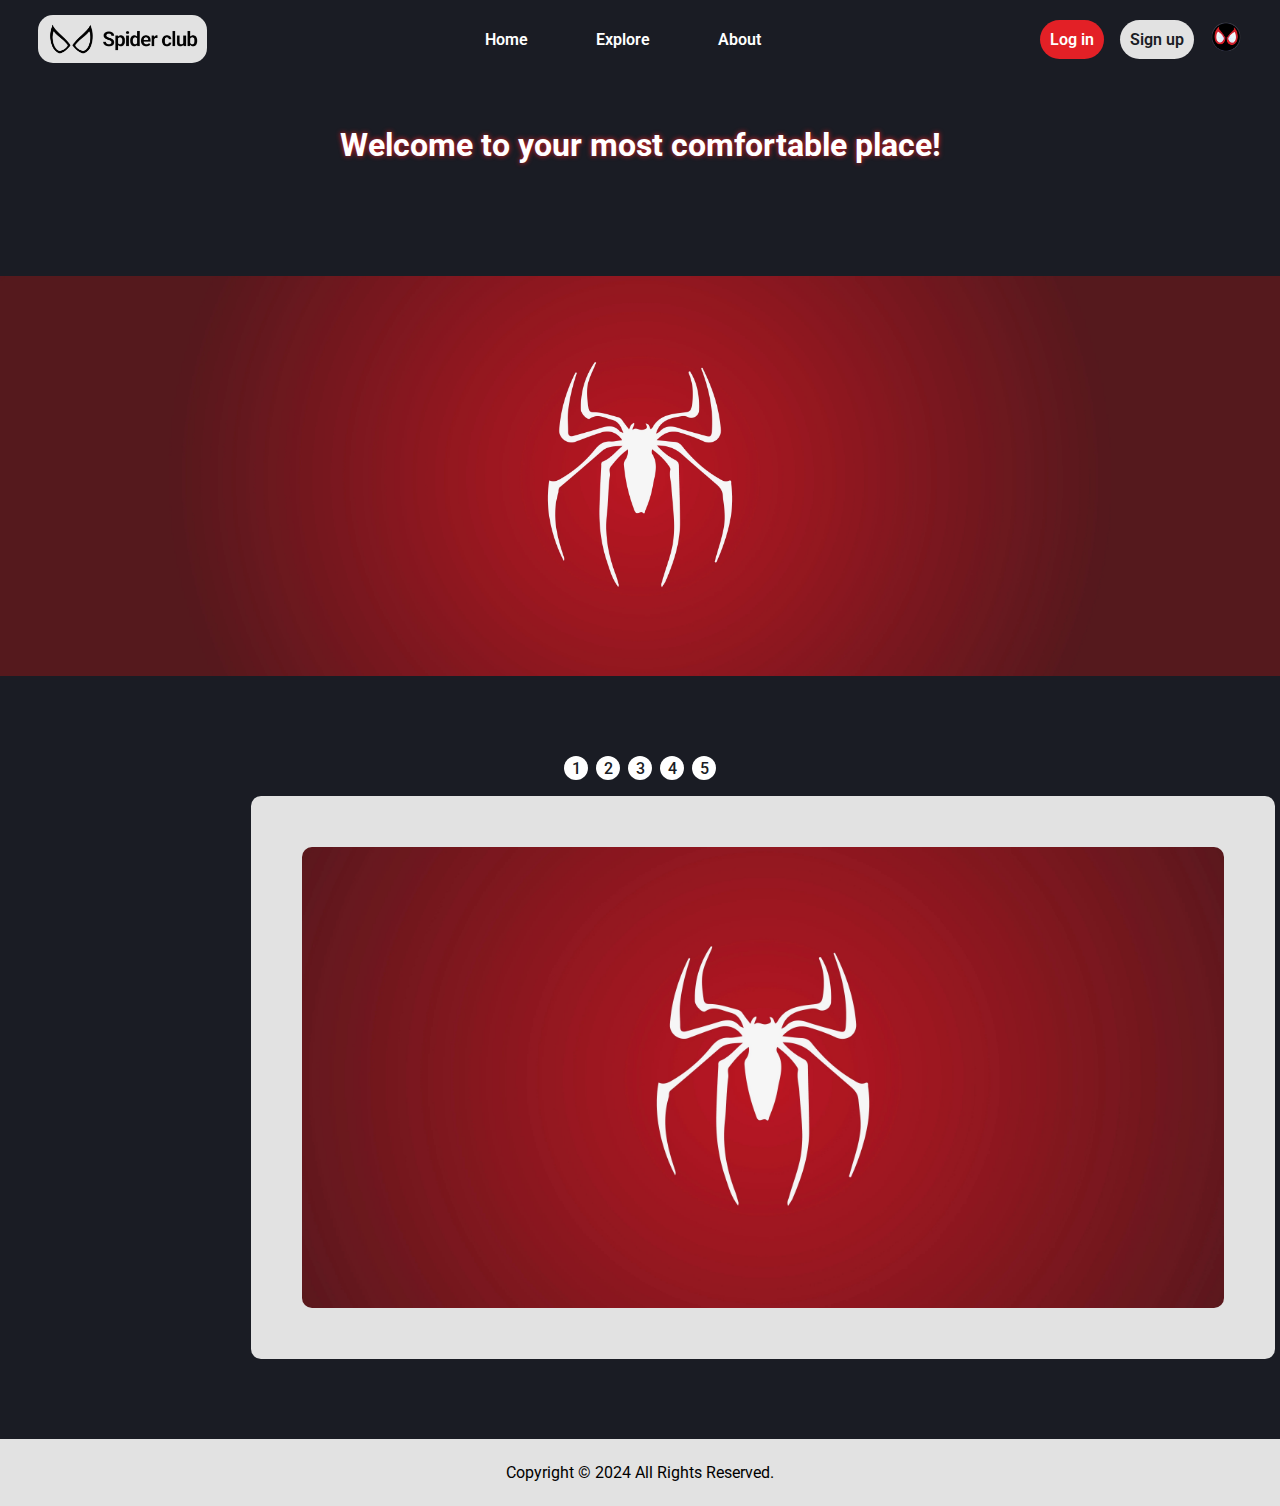
==== index.html @ da177166 "sticky navbar" ====
<!DOCTYPE html>
<html lang="en">
  <head>
    <meta charset="UTF-8" />
    <meta name="viewport" content="width=device-width, initial-scale=1.0" />
    <meta name="author" content="David Ferdian" />
    <meta name="keywords" content="HTML, CSS, JavaScript" />
    <title>Spider Club</title>

    <link rel="preconnect" href="https://fonts.googleapis.com" />
    <link rel="preconnect" href="https://fonts.gstatic.com" crossorigin />
    <link
      href="https://fonts.googleapis.com/css2?family=Roboto:ital,wght@0,400;0,500;0,700;0,900;1,400;1,500;1,700;1,900&display=swap"
      rel="stylesheet"
    />

    <link rel="stylesheet" href="./css/style.css" />
    <link rel="stylesheet" href="./css/home.css" />
  </head>
  <body>
    <header>
      <nav class="nav-logo">
        <a href="#"
          ><img src="./images/logo-long.png" alt="Logo Spider Club"
        /></a>
      </nav>
      <nav class="nav-menu">
        <a href="#">Home</a>
        <a href="#">Explore</a>
        <a href="#">About</a>
      </nav>
      <nav class="nav-other">
        <span><a href="#">Log in</a></span>
        <a href="#">Sign up</a>
        <div>
          <img src="./images/miles-head.png" alt="Mode Miles Morales" />
        </div>
      </nav>
    </header>
    <main>
      <h1>Welcome to your most comfortable place!</h1>

      <div class="hero-banner">
        <img src="./images/hero-spiderman-symbol.webp" alt="Symbol of Spiderman">
      </div>
      <div class="carousel-slider">
        <a href="#slide-1">1</a>
        <a href="#slide-2">2</a>
        <a href="#slide-3">3</a>
        <a href="#slide-4">4</a>
        <a href="#slide-5">5</a>
      </div>
        <div class="carousel-slides">
          <picture id="slide-1">
            <source media="(min-width:821px)" srcset="./images/carousel-dekstop-symbol.jpg">
            <source media="(min-width:451px)" srcset="./images/carousel-tablet-symbol.jpg">
            <img src="./images/carousel-mobile-symbol.jpg" alt="Symbol of Spiderman">
          </picture>
          <picture id="slide-2">
            <source media="(min-width:821px)" srcset="./images/carousel-dekstop-assemble.jpg">
            <source media="(min-width:451px)" srcset="./images/carousel-tablet-assemble.jpg">
            <img src="./images/carousel-mobile-assemble.jpg" alt="Assemble all Spiderman">
          </picture>
          <picture id="slide-3">
            <source media="(min-width:821px)" srcset="./images/carousel-dekstop-peter.jpg">
            <source media="(min-width:451px)" srcset="./images/carousel-tablet-peter.jpg">
            <img src="./images/carousel-mobile-peter.jpg" alt="Peter Parker">
          </picture>
          <picture id="slide-4">
            <source media="(min-width:821px)" srcset="./images/carousel-dekstop-miles.jpg">
            <source media="(min-width:451px)" srcset="./images/carousel-tablet-miles.jpg">
            <img src="./images/carousel-mobile-miles.jpg" alt="Miles Morales">
          </picture>
          <picture id="slide-5">
            <source media="(min-width:821px)" srcset="./images/carousel-dekstop-gwen.jpg">
            <source media="(min-width:451px)" srcset="./images/carousel-tablet-gwen.jpg">
            <img src="./images/carousel-mobile-gwen.jpg" alt="Gwen Stacy">
          </picture>
        </div>
    </main>

    <footer>
      <p>Copyright &copy; 2024 All Rights Reserved.</p>
    </footer>
  </body>
</html>
---- css/style.css ----
* {
    margin: 0;
    padding: 0;
    box-sizing: border-box;
    font-family: "Roboto", sans-serif;
}
---- css/home.css ----
body {
  background-color: #1a1c24;
}

header {
  display: flex;
  justify-content: space-between;
  align-items: center;
  font-size: 1em;
  padding: 0 3%;
  position: sticky;
  top: 0;
  background-color: #1a1c24;
  z-index: 1;
}

header a {
  text-decoration: none;
  font-weight: 600;
}

.nav-menu a {
  color: #ffff;
  padding: 10px;
  border-radius: 5px;
  transition: 0.3s ease;
}

.nav-menu a:hover {
  background-color: #e32026;
  filter: brightness(85%);
}

.nav-logo img {
  display: flex;
  height: 3em;
  justify-content: center;
  align-items: center;
  margin: 15px 0;
  border-radius: 15px;
  background-color: #e2e2e2;
  padding: 5px 0;
}

.nav-menu {
  display: flex;
  gap: 3em;
}

.nav-other {
  display: flex;
  justify-content: center;
  align-items: center;
  gap: 1em;
}
.nav-other > div > img {
  width: 2em;
  height: 2em;
  align-items: center;
  cursor: pointer;
}

.nav-other a {
  color: #1a1c24;
  padding: 10px;
  background-color: #e2e2e2;
  border-radius: 20px;
  transition: 0.3s ease;
}

.nav-other span a {
  background-color: #e32026;
  color: #ffff;
}

.nav-other a:hover {
  filter: brightness(85%);
}

main {
  margin-top: 3em;
}

main h1 {
  display: flex;
  color: #ffff;
  justify-content: center;
  align-items: center;
  text-align: center;
  text-shadow: 0 0 5px #e32026;
  animation-name: slide;
  animation-duration: 5s;
  animation-delay: 3s;
  animation-timing-function: ease;
  animation-iteration-count: infinite;
  margin: 0 2em 3.5em;
}

@keyframes slide {
  0% {
    transform: translateY(3.5em);
    filter: opacity(0%);
  }

  35% {
    transform: translateY(0);
    filter: opacity(100%);
  }

  65% {
    transform: translateY(0);
    filter: opacity(100%);
  }

  100% {
    transform: translateY(3.5em);
    filter: opacity(0%);
  }
}

.hero-banner img {
  display: flex;
  justify-content: center;
  align-items: center;
  width: 100%;
  object-fit: cover;
  margin-bottom: 4em;
}

.carousel-slider {
  display: inline-flex;
  gap: 0.5em;
  width: 100%;
  justify-content: center;
  margin: 1em 0;
}

.carousel-slider a {
  display: inline-flex;
  width: 1.5em;
  height: 1.5em;
  color: #1a1c24;
  font-weight: 500;
  text-decoration: none;
  background-color: #ffff;
  justify-content: center;
  align-items: center;
  text-align: center;
  border-radius: 50%;
  position: relative;
  transition: 0.3s ease-in;
}

.carousel-slider a:hover {
  color: #ffff;
  background-color: #e32026;
}

.carousel-slides {
  display: flex;
  scroll-snap-type: x mandatory;
  scroll-behavior: smooth;
  overflow-x: auto;
  margin-bottom: 5em;
  gap: 10%;
}

.carousel-slides::-webkit-scrollbar {
  height: 10px;
}

.carousel-slides::-webkit-scrollbar-thumb {
  background-color: #e32026;
  border-radius: 10px;
}

.carousel-slides::-webkit-scrollbar-track {
  background-color: transparent;
}

.carousel-slides > picture {
  display: flex;
  justify-content: center;
  align-items: center;
  scroll-snap-align: center;
  flex-shrink: 0;
  width: 80%;
  margin: 0 20%;
  border-radius: 10px;
  background-color: #e2e2e2;
  transform-origin: center center;
  position: relative;
}

.carousel-slides > picture > img {
  width: 90%;
  border-radius: 10px;
  margin: 5% 0;
}

footer p {
  display: flex;
  justify-content: center;
  align-items: center;
  padding: 1.5em 0;
  background-color: #e2e2e2;
}
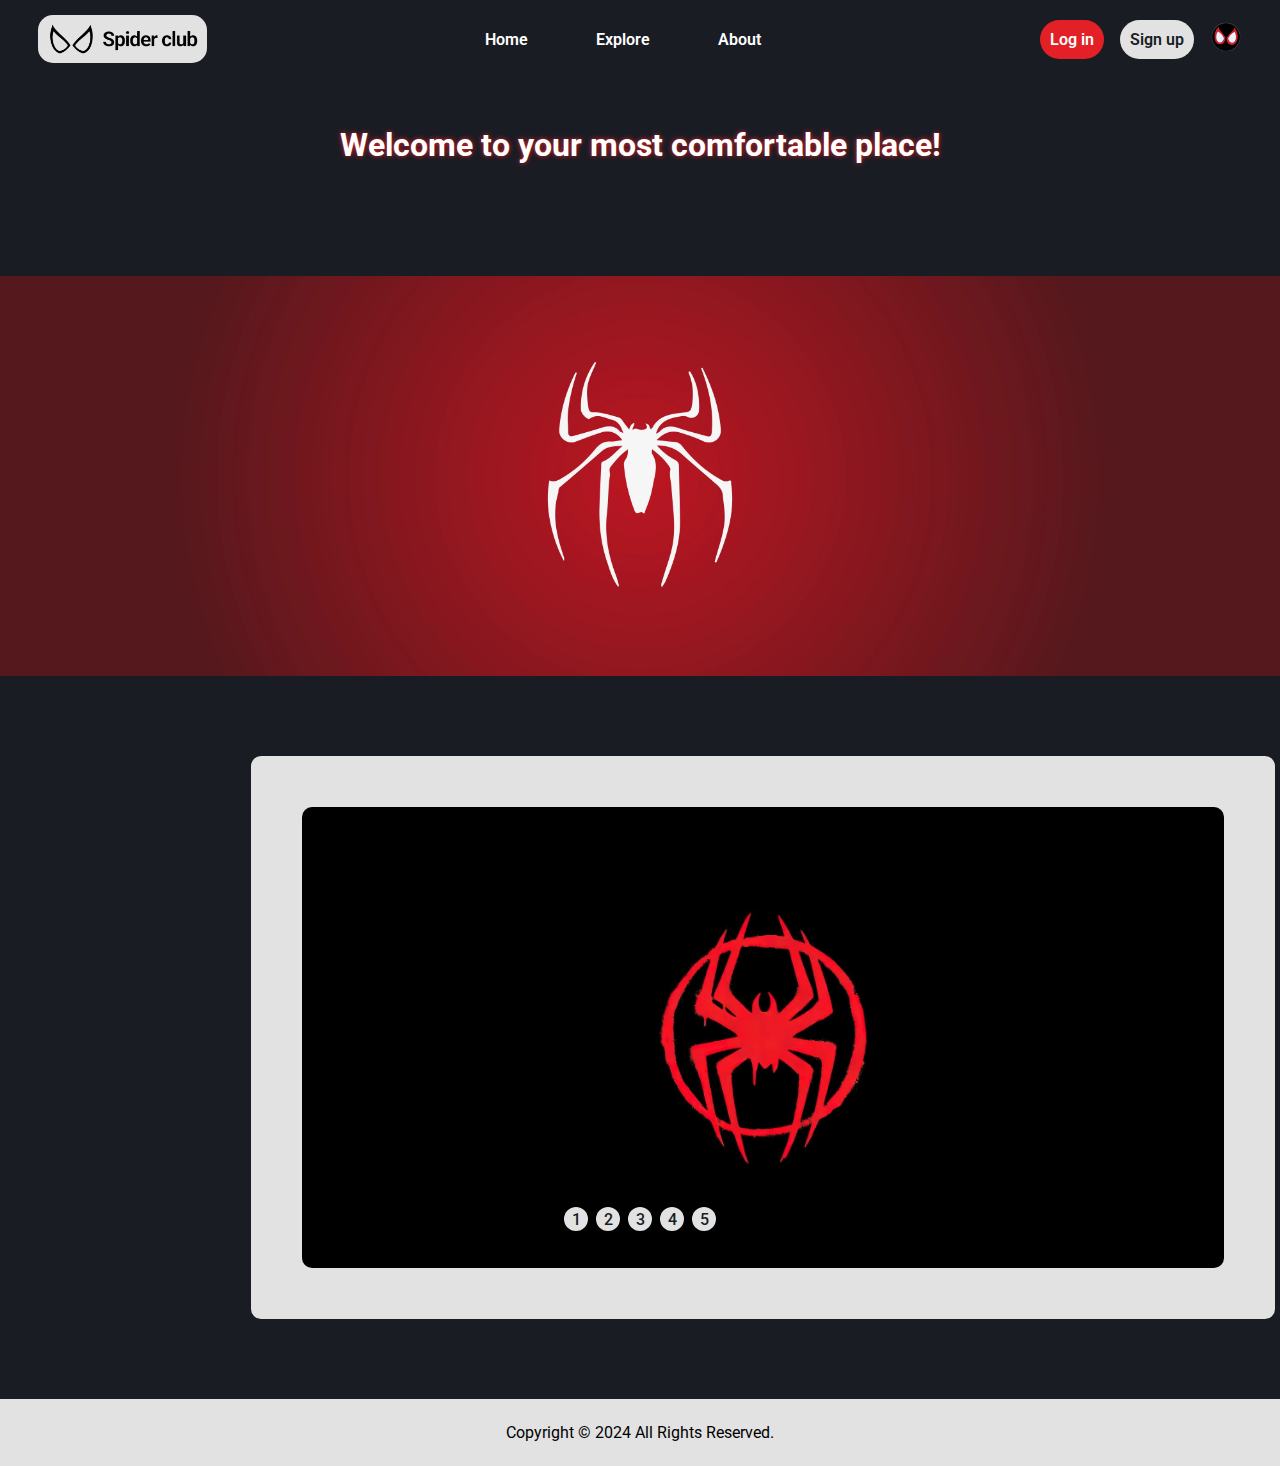
==== commit 66aed299: "create tab explore" ====
--- a/index.html
+++ b/index.html
@@ -6,6 +6,7 @@
     <meta name="author" content="David Ferdian" />
     <meta name="keywords" content="HTML, CSS, JavaScript" />
     <title>Spider Club</title>
+    <link rel="icon" href="./images/logo-short.png" />
 
     <link rel="preconnect" href="https://fonts.googleapis.com" />
     <link rel="preconnect" href="https://fonts.gstatic.com" crossorigin />
@@ -16,17 +17,18 @@
 
     <link rel="stylesheet" href="./css/style.css" />
     <link rel="stylesheet" href="./css/home.css" />
+    <link rel="stylesheet" href="./css/responsive.css" />
   </head>
   <body>
     <header>
       <nav class="nav-logo">
-        <a href="#"
+        <a href="index.html"
           ><img src="./images/logo-long.png" alt="Logo Spider Club"
         /></a>
       </nav>
       <nav class="nav-menu">
-        <a href="#">Home</a>
-        <a href="#">Explore</a>
+        <a href="index.html">Home</a>
+        <a href="explore.html">Explore</a>
         <a href="#">About</a>
       </nav>
       <nav class="nav-other">
@@ -41,7 +43,74 @@
       <h1>Welcome to your most comfortable place!</h1>
 
       <div class="hero-banner">
-        <img src="./images/hero-spiderman-symbol.webp" alt="Symbol of Spiderman">
+        <img
+          src="./images/hero-spiderman-symbol.webp"
+          alt="Symbol of Spiderman"
+        />
+      </div>
+
+      <div class="carousel-slides">
+        <picture id="slide-1">
+          <source
+            media="(min-width:821px)"
+            srcset="./images/carousel-dekstop-symbol.jpg"
+          />
+          <source
+            media="(min-width:451px)"
+            srcset="./images/carousel-tablet-symbol.jpg"
+          />
+          <img
+            src="./images/carousel-mobile-symbol.jpg"
+            alt="Symbol of Spiderman"
+          />
+        </picture>
+        <picture id="slide-2">
+          <source
+            media="(min-width:821px)"
+            srcset="./images/carousel-dekstop-assemble.jpg"
+          />
+          <source
+            media="(min-width:451px)"
+            srcset="./images/carousel-tablet-assemble.jpg"
+          />
+          <img
+            src="./images/carousel-mobile-assemble.jpg"
+            alt="Assemble all Spiderman"
+          />
+        </picture>
+        <picture id="slide-3">
+          <source
+            media="(min-width:821px)"
+            srcset="./images/carousel-dekstop-peter.jpg"
+          />
+          <source
+            media="(min-width:451px)"
+            srcset="./images/carousel-tablet-peter.jpg"
+          />
+          <img src="./images/carousel-mobile-peter.jpg" alt="Peter Parker" />
+        </picture>
+        <picture id="slide-4">
+          <source
+            media="(min-width:821px)"
+            srcset="./images/carousel-dekstop-miles.jpg"
+          />
+          <source
+            media="(min-width:451px)"
+            srcset="./images/carousel-tablet-miles.jpg"
+          />
+          <img src="./images/carousel-mobile-miles.jpg" alt="Miles Morales" />
+        </picture>
+        <picture id="slide-5">
+          <source
+            media="(min-width:821px)"
+            srcset="./images/carousel-dekstop-gwen.jpg"
+          />
+          <source
+            media="(min-width:451px)"
+            srcset="./images/carousel-tablet-gwen.jpg"
+          />
+          <img src="./images/carousel-mobile-gwen.jpg" alt="Gwen Stacy" />
+        </picture>
       </div>
       <div class="carousel-slider">
         <a href="#slide-1">1</a>
@@ -50,33 +119,6 @@
         <a href="#slide-4">4</a>
         <a href="#slide-5">5</a>
       </div>
-        <div class="carousel-slides">
-          <picture id="slide-1">
-            <source media="(min-width:821px)" srcset="./images/carousel-dekstop-symbol.jpg">
-            <source media="(min-width:451px)" srcset="./images/carousel-tablet-symbol.jpg">
-            <img src="./images/carousel-mobile-symbol.jpg" alt="Symbol of Spiderman">
-          </picture>
-          <picture id="slide-2">
-            <source media="(min-width:821px)" srcset="./images/carousel-dekstop-assemble.jpg">
-            <source media="(min-width:451px)" srcset="./images/carousel-tablet-assemble.jpg">
-            <img src="./images/carousel-mobile-assemble.jpg" alt="Assemble all Spiderman">
-          </picture>
-          <picture id="slide-3">
-            <source media="(min-width:821px)" srcset="./images/carousel-dekstop-peter.jpg">
-            <source media="(min-width:451px)" srcset="./images/carousel-tablet-peter.jpg">
-            <img src="./images/carousel-mobile-peter.jpg" alt="Peter Parker">
-          </picture>
-          <picture id="slide-4">
-            <source media="(min-width:821px)" srcset="./images/carousel-dekstop-miles.jpg">
-            <source media="(min-width:451px)" srcset="./images/carousel-tablet-miles.jpg">
-            <img src="./images/carousel-mobile-miles.jpg" alt="Miles Morales">
-          </picture>
-          <picture id="slide-5">
-            <source media="(min-width:821px)" srcset="./images/carousel-dekstop-gwen.jpg">
-            <source media="(min-width:451px)" srcset="./images/carousel-tablet-gwen.jpg">
-            <img src="./images/carousel-mobile-gwen.jpg" alt="Gwen Stacy">
-          </picture>
-        </div>
     </main>
 
     <footer>
--- a/css/style.css
+++ b/css/style.css
@@ -1,10 +1,6 @@
-
-
-
 * {
-    margin: 0;
-    padding: 0;
-    box-sizing: border-box;
-    font-family: "Roboto", sans-serif;
+  margin: 0;
+  padding: 0;
+  box-sizing: border-box;
+  font-family: "Roboto", sans-serif;
 }
-
--- a/css/home.css
+++ b/css/home.css
@@ -4,11 +4,12 @@
 
 header {
   display: flex;
+  width: 100%;
   justify-content: space-between;
   align-items: center;
   font-size: 1em;
   padding: 0 3%;
-  position: sticky;
+  position:sticky;
   top: 0;
   background-color: #1a1c24;
   z-index: 1;
@@ -124,7 +125,7 @@
   align-items: center;
   width: 100%;
   object-fit: cover;
-  margin-bottom: 4em;
+  margin-bottom: 5em;
 }
 
 .carousel-slider {
@@ -132,7 +133,8 @@
   gap: 0.5em;
   width: 100%;
   justify-content: center;
-  margin: 1em 0;
+  transform: translateY(-11em);
+  position: absolute;
 }
 
 .carousel-slider a {
@@ -142,7 +144,7 @@
   color: #1a1c24;
   font-weight: 500;
   text-decoration: none;
-  background-color: #ffff;
+  background-color: #e2e2e2;
   justify-content: center;
   align-items: center;
   text-align: center;
--- a/css/responsive.css
+++ b/css/responsive.css
@@ -0,0 +1,48 @@
+@media screen and (min-width: 1201px) {
+  html {
+    .carousel-slider {
+      transform: translateY(-12em);
+    }
+  }
+}
+
+@media screen and (max-width: 1200px) {
+  html {
+    .carousel-slider {
+      transform: translateY(-11em);
+    }
+    .grid-container {
+      columns: 3;
+    }
+  }
+}
+
+@media screen and (max-width: 820px) {
+  html {
+    body {
+      font-size: 75%;
+    }
+    .carousel-slider {
+      transform: translateY(-10.5em);
+    }
+  }
+}
+
+@media screen and (max-width: 768px) {
+  html {
+    .grid-container {
+      columns: 2;
+    }
+  }
+}
+
+@media screen and (max-width: 450px) {
+  html {
+    body {
+      font-size: 50%;
+    }
+    .carousel-slider {
+      transform: translateY(-10.5em);
+    }
+  }
+}
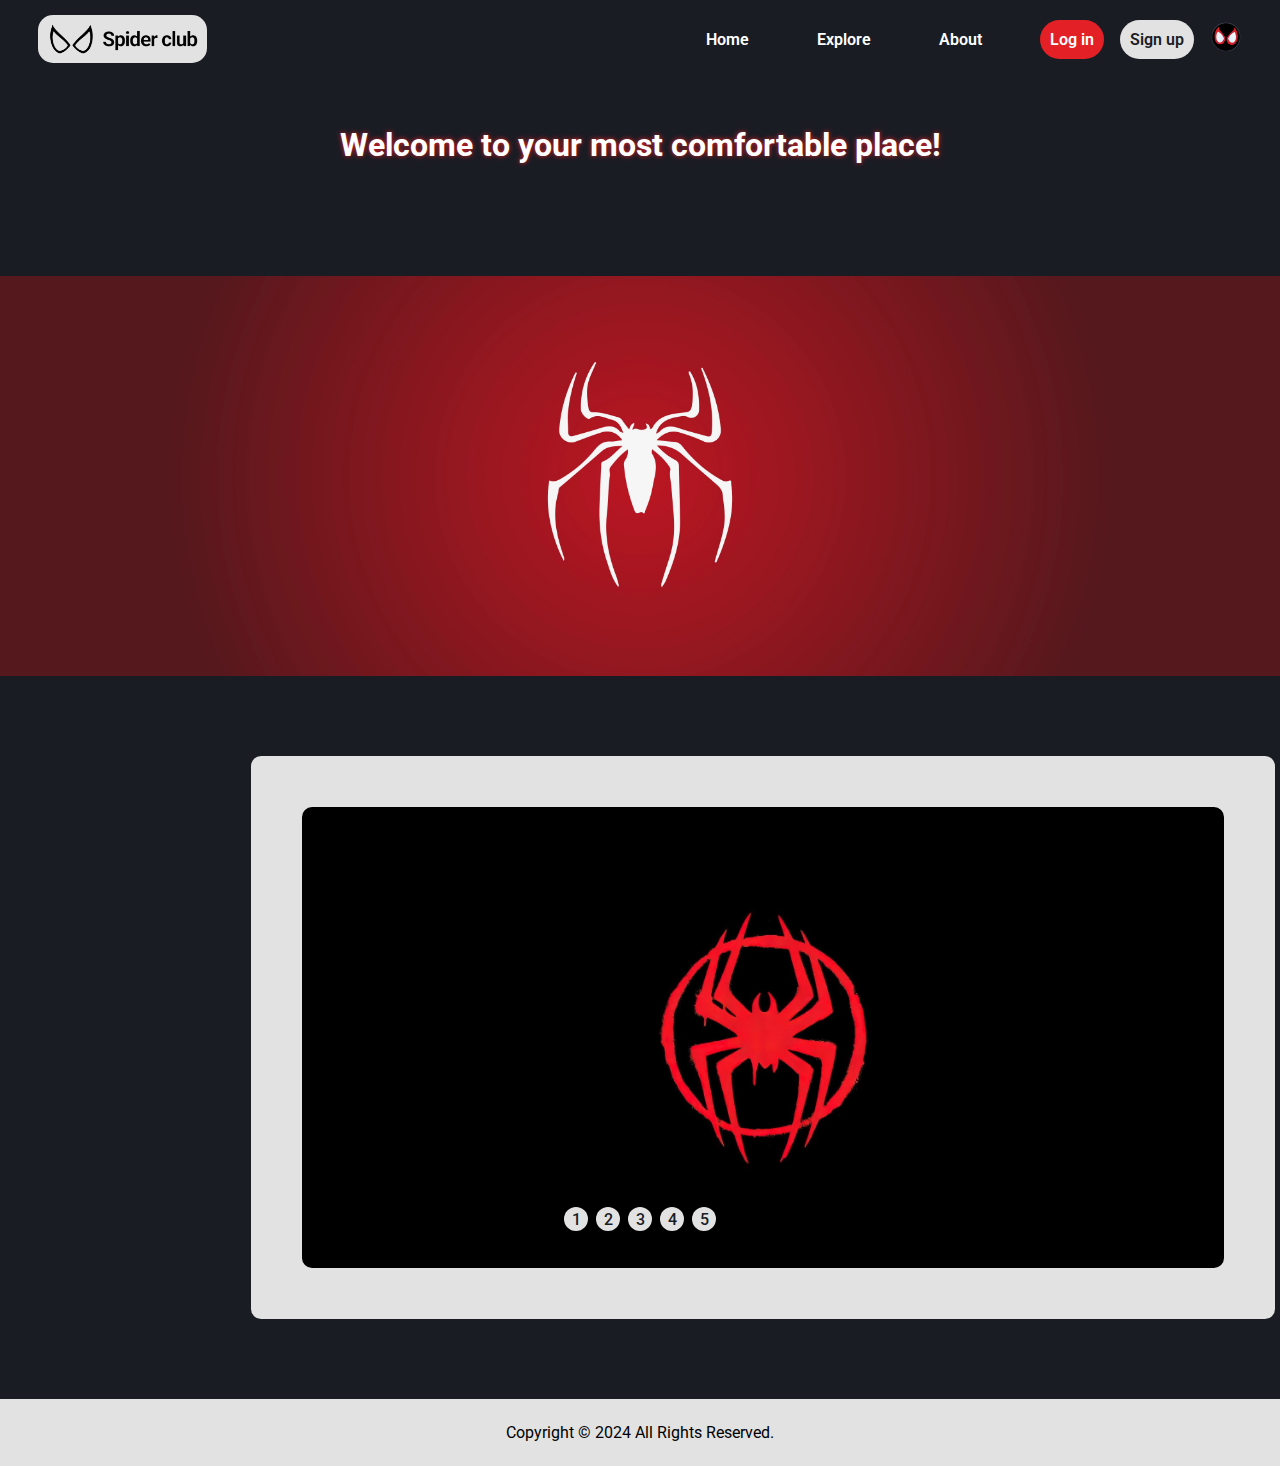
==== commit b86aa28c: "modified responsive" ====
--- a/index.html
+++ b/index.html
@@ -15,6 +15,11 @@
       rel="stylesheet"
     />
 
+    <link
+      rel="stylesheet"
+      href="https://cdnjs.cloudflare.com/ajax/libs/font-awesome/6.5.1/css/all.min.css"
+    />
+
     <link rel="stylesheet" href="./css/style.css" />
     <link rel="stylesheet" href="./css/home.css" />
     <link rel="stylesheet" href="./css/responsive.css" />
@@ -26,17 +31,23 @@
           ><img src="./images/logo-long.png" alt="Logo Spider Club"
         /></a>
       </nav>
-      <nav class="nav-menu">
-        <a href="index.html">Home</a>
-        <a href="explore.html">Explore</a>
-        <a href="#">About</a>
+      <nav id="navigation">
+        <nav class="nav-menu">
+          <a href="index.html">Home</a>
+          <a href="explore.html">Explore</a>
+          <a href="#">About</a>
+          <nav class="nav-other">
+            <span><a href="#">Log in</a></span>
+            <a href="#">Sign up</a>
+            <div>
+              <img src="./images/miles-head.png" alt="Mode Miles Morales" />
+            </div>
+          </nav>
+        </nav>
       </nav>
-      <nav class="nav-other">
-        <span><a href="#">Log in</a></span>
-        <a href="#">Sign up</a>
-        <div>
-          <img src="./images/miles-head.png" alt="Mode Miles Morales" />
-        </div>
+      <nav class="nav-mobile">
+        <i class="fa-solid fa-bars" id="menu"></i>
+        <i class="fa-solid fa-xmark" id="x"></i>
       </nav>
     </header>
     <main>
--- a/css/style.css
+++ b/css/style.css
@@ -4,3 +4,16 @@
   box-sizing: border-box;
   font-family: "Roboto", sans-serif;
 }
+
+.nav-mobile i {
+  color: #ffff;
+}
+
+.nav-mobile {
+  font-size: 1.5em;
+  justify-content: center;
+  align-items: center;
+  cursor: pointer;
+  display: none;
+}
+
--- a/css/responsive.css
+++ b/css/responsive.css
@@ -36,6 +36,41 @@
   }
 }
 
+@media screen and (max-width: 650px) {
+  html {
+    .nav-mobile {
+      display: inline-flex;
+    }
+
+    #x {
+      display: none;
+    }
+
+    #menu:hover {
+      filter: brightness(85%);
+    }
+
+    #navigation {
+      display: flex;
+
+      flex-direction: column;
+      align-items: center;
+      padding: 2px;
+      position: absolute;
+      top: 0;
+      right: -100%;
+      background-color: #e2e2e2;
+      width: 25em;
+      height: 50em;
+      transition: 0.5s ease;
+    }
+
+    .navigation .active {
+      right: 0;
+    }
+  }
+}
+
 @media screen and (max-width: 450px) {
   html {
     body {
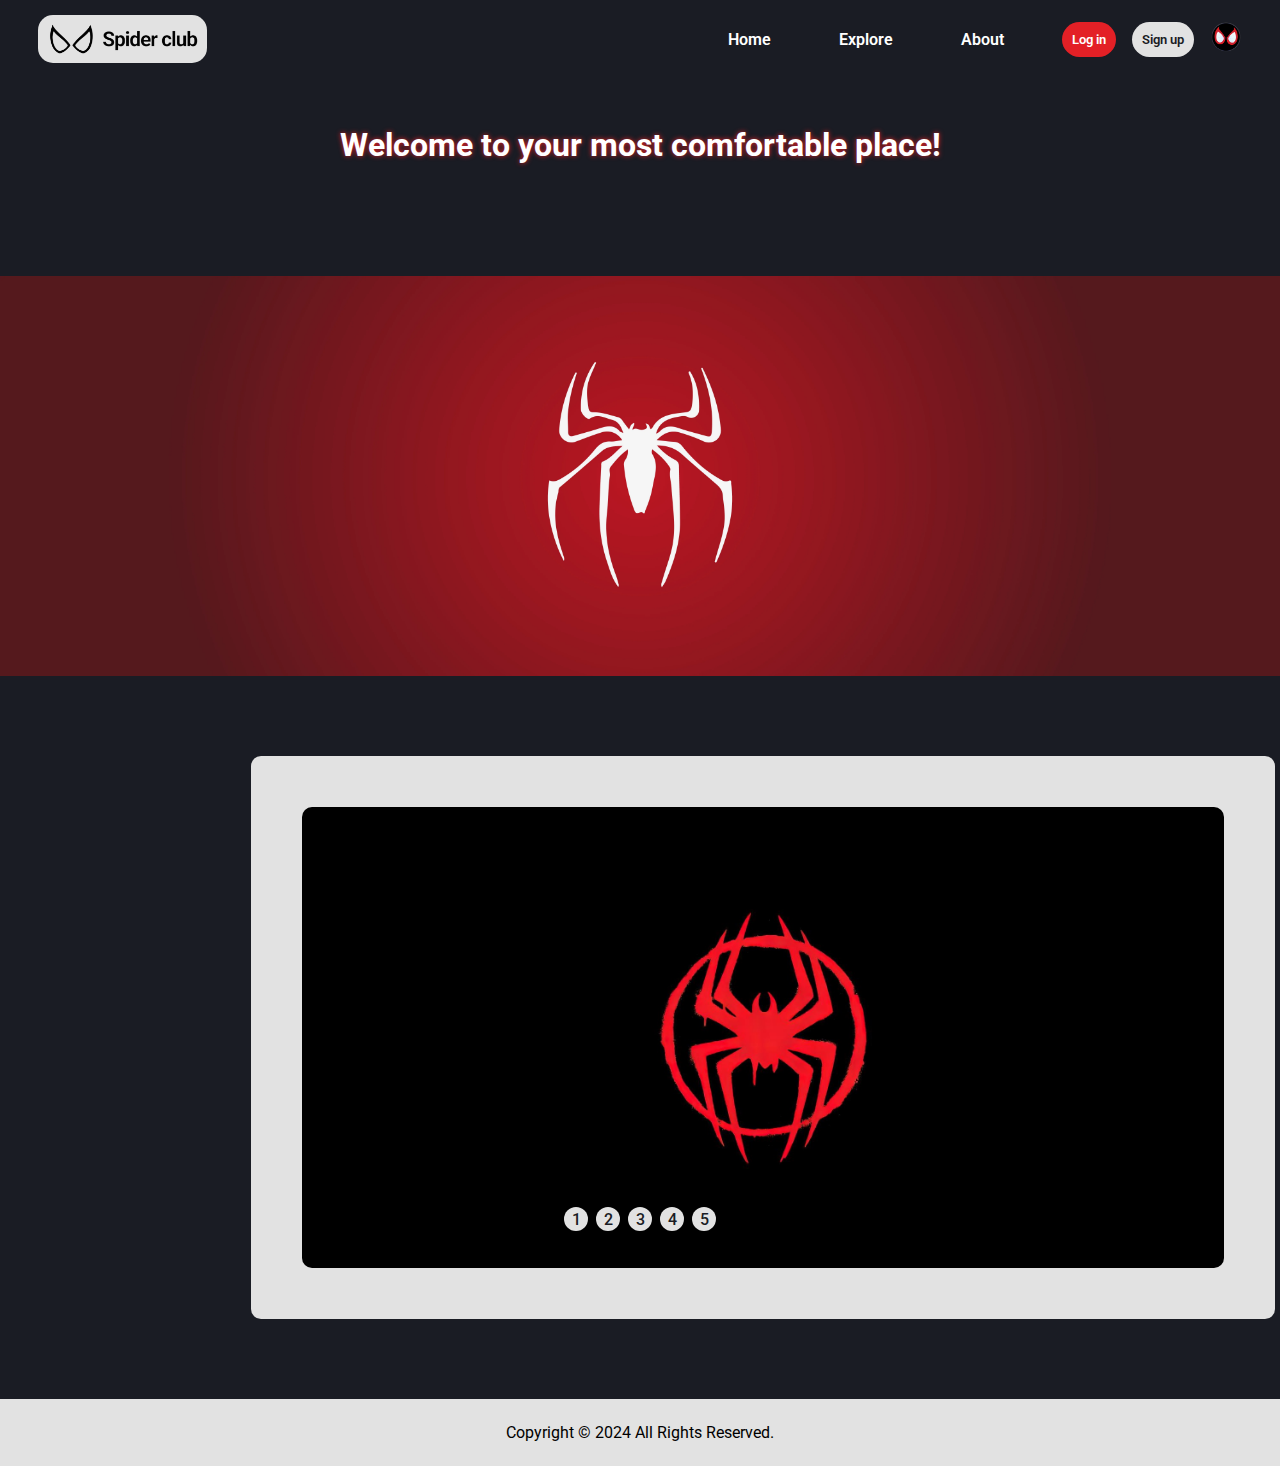
==== commit 04811da0: "finishing login button" ====
--- a/index.html
+++ b/index.html
@@ -37,8 +37,8 @@
           <a href="explore.html">Explore</a>
           <a href="#">About</a>
           <nav class="nav-other">
-            <span><a href="#">Log in</a></span>
-            <a href="#">Sign up</a>
+            <span><button id="showLogin">Log in</button></span>
+            <button>Sign up</button>
             <div>
               <img src="./images/miles-head.png" alt="Mode Miles Morales" />
             </div>
@@ -51,6 +51,30 @@
       </nav>
     </header>
     <main>
+      <div class="popup-login">
+        <div class="close-btn-login">
+          <i class="fa-solid fa-xmark"></i>
+        </div>
+        <div class="form-login">
+          <img src="./images/logo-short.png" alt="Spider Club Logo" />
+          <h2>Welcome to Spider Club!</h2>
+          <div class="login-element">
+            <form>
+              <input type="email" id="emailLogin" placeholder="Email" />
+              <input
+                type="password"
+                id="passwordLogin"
+                placeholder="Password"
+              />
+
+              <a href="#">Forgot your password?</a>
+
+              <input type="submit" id="submitLogin" value="Log in" />
+            </form>
+          </div>
+          <a href="#">haven't an account yet? Sign up</a>
+        </div>
+      </div>
       <h1>Welcome to your most comfortable place!</h1>
 
       <div class="hero-banner">
@@ -135,5 +159,7 @@
     <footer>
       <p>Copyright &copy; 2024 All Rights Reserved.</p>
     </footer>
+
+  <script src="js/index.js"></script>
   </body>
 </html>
--- a/css/home.css
+++ b/css/home.css
@@ -9,12 +9,11 @@
   align-items: center;
   font-size: 1em;
   padding: 0 3%;
-  position:sticky;
+  position: sticky;
   top: 0;
   background-color: #1a1c24;
   z-index: 1;
 }
-
 header a {
   text-decoration: none;
   font-weight: 600;
@@ -61,25 +60,154 @@
   cursor: pointer;
 }
 
-.nav-other a {
+.nav-other button {
   color: #1a1c24;
   padding: 10px;
   background-color: #e2e2e2;
   border-radius: 20px;
+  border: 0;
+  font-weight: 600;
   transition: 0.3s ease;
 }
 
-.nav-other span a {
-  background-color: #e32026;
-  color: #ffff;
-}
-
-.nav-other a:hover {
+.nav-other span button {
+  background-color: #e32026;
+  color: #ffff;
+}
+
+.nav-other button:hover {
   filter: brightness(85%);
+  cursor: pointer;
 }
 
 main {
   margin-top: 3em;
+}
+
+.popup-login {
+  position: fixed;
+  z-index: 3;
+  top: -150%;
+  left: 50%;
+  opacity: 0;
+  transform: translate(-50%, -50%) scale(1.25);
+  max-width: 50vw;
+  background-color: #e2e2e2;
+  padding: 4em;
+  box-shadow: 2px 2px 5px 5px rgba(0, 0, 0, 0.15);
+  border-radius: 10px;
+  transition: top 300ms ease-in-out 200ms, opacity 200ms ease-in-out 0ms,
+    transform 200ms ease-in-out 0ms;
+}
+
+.popup-login.active {
+  top: 50%;
+  opacity: 1;
+  transform: translate(-50%, -50%) scale(1);
+}
+
+.close-btn-login {
+  position: absolute;
+  top: 15px;
+  right: 15px;
+
+  color: #1a1c24;
+  cursor: pointer;
+  text-align: center;
+}
+
+.close-btn-login i {
+  text-align: center;
+  padding: 3px;
+  border-radius: 50%;
+  transition: 0.2s ease-in-out;
+}
+
+.close-btn-login i:hover {
+  transform: scale(1.2);
+}
+
+.form-login img {
+  display: flex;
+  height: 3em;
+  border-radius: 50%;
+  left: 45%;
+  right: 45%;
+  position: relative;
+  margin-bottom: 3em;
+}
+
+.form-login h2 {
+  text-align: center;
+  color: #1a1c24;
+  font-size: 2em;
+  margin: 1em 0px 1.5em;
+}
+
+.login-element {
+  margin: 1em 0;
+}
+
+.login-element input {
+  padding: 10px;
+  margin-top: 1em;
+  display: block;
+  width: 100%;
+  outline: none;
+  border: 0;
+  border-radius: 10px;
+}
+
+.login-element input:hover {
+  border: 1px solid #aaa;
+}
+
+.login-element input:focus {
+  border: 2.5px solid #aaa;
+}
+
+.login-element input[type="submit"] {
+  outline: 0;
+  border: 0;
+  border-radius: 2em;
+  background-color: #e32026;
+  color: #ffff;
+  font-weight: 600;
+  cursor: pointer;
+}
+
+.login-element input[type="submit"]:hover {
+  filter: brightness(85%);
+}
+
+.login-element a {
+  color: #1a1c24;
+  text-decoration: none;
+  font-weight: 500;
+  font-size: 1em;
+  display: block;
+  margin: 1em 0 1.5em;
+  text-align: left;
+  width: fit-content;
+}
+
+.login-element a:hover {
+  text-decoration: underline #1a1c24;
+}
+
+.form-login a {
+  color: #1a1c24;
+  text-decoration: none;
+  font-weight: 500;
+  font-size: 1em;
+  display: block;
+  margin: 2em 0 0;
+  display: block;
+  text-align: center;
+}
+
+.form-login a:hover {
+  text-decoration: underline;
 }
 
 main h1 {
--- a/css/responsive.css
+++ b/css/responsive.css
@@ -68,6 +68,10 @@
     .navigation .active {
       right: 0;
     }
+
+    .popup-login{
+      min-width: 70vw;
+    }
   }
 }
 
